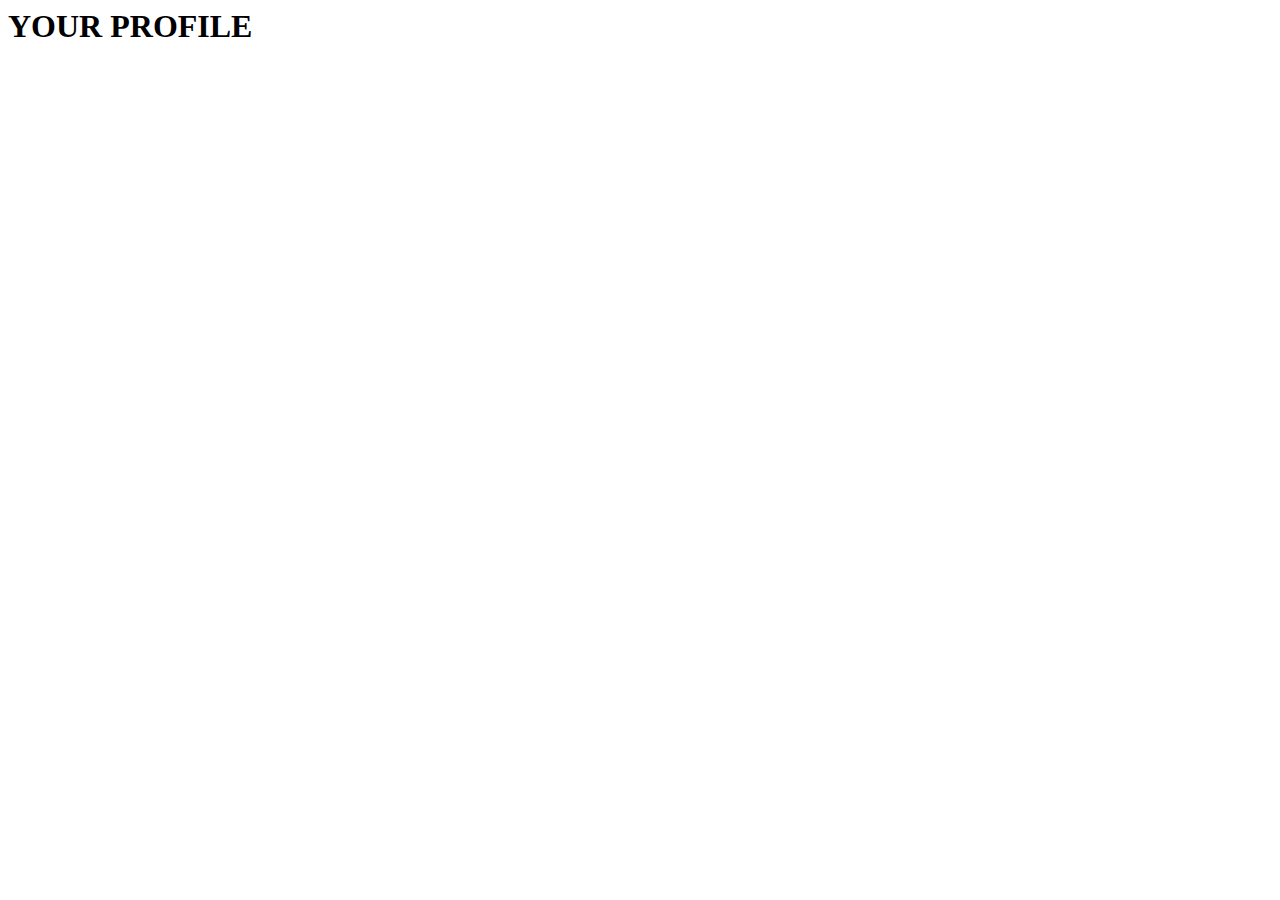
==== my_den/md_index.html @ f7eb51fd "Beta Update 2.0" ====
<html>
    <head>
        <title>My Den</title>

        <!-- Link the CSS file -->
        <link rel="stylesheet" href="src/styles.css">

        <!-- Add the Icon in the page -->
        <link rel="icon" href="../global_src/favicon.ico" type="image/x-icon">
    </head>
    <body>
        <h1>YOUR PROFILE</h1>
    </body>
</html>
---- my_den/src/styles.css ----
body {


}
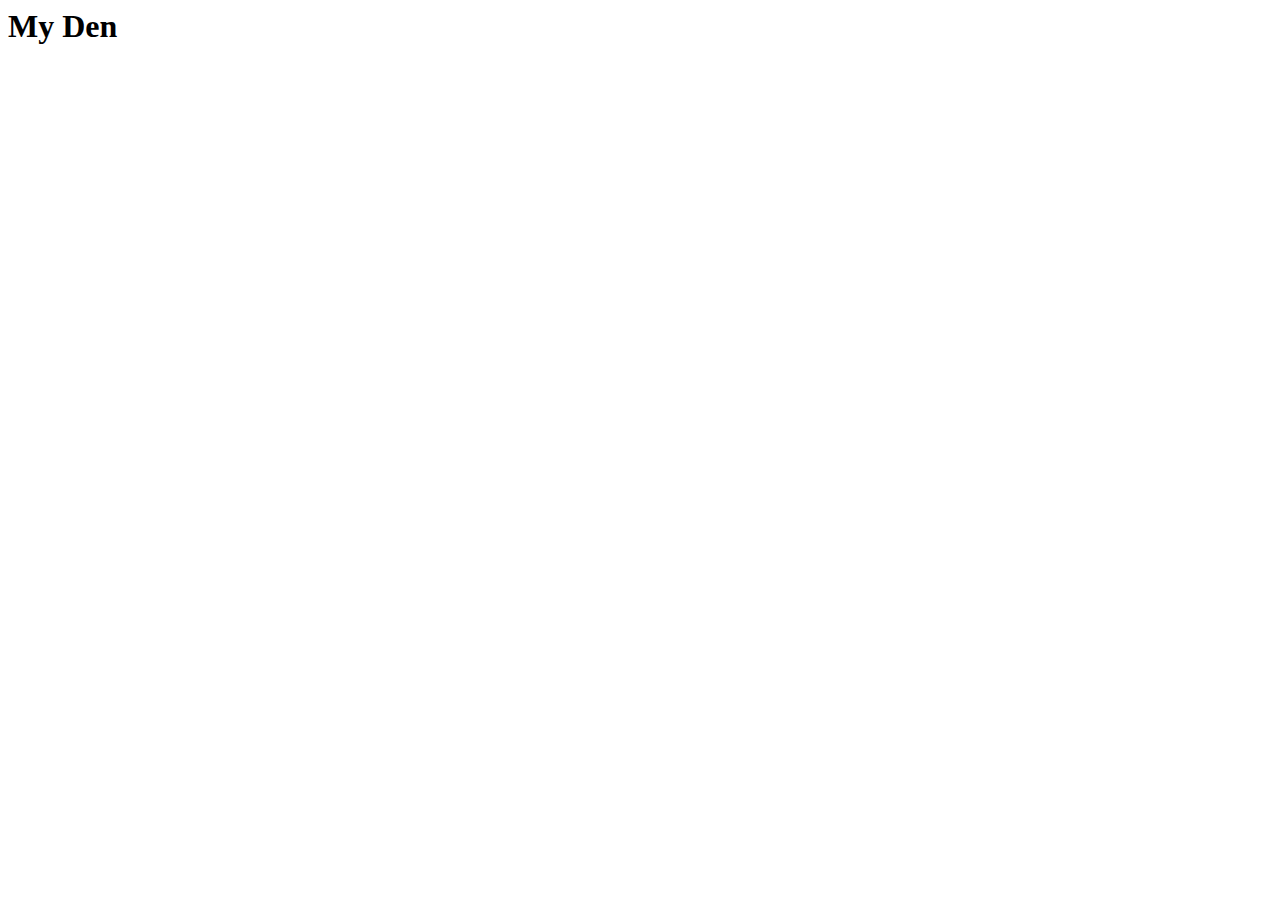
==== commit 7452e77d: "Test Commit" ====
--- a/my_den/md_index.html
+++ b/my_den/md_index.html
@@ -9,6 +9,6 @@
         <link rel="icon" href="../global_src/favicon.ico" type="image/x-icon">
     </head>
     <body>
-        <h1>YOUR PROFILE</h1>
+        <h1>My Den</h1>
     </body>
 </html>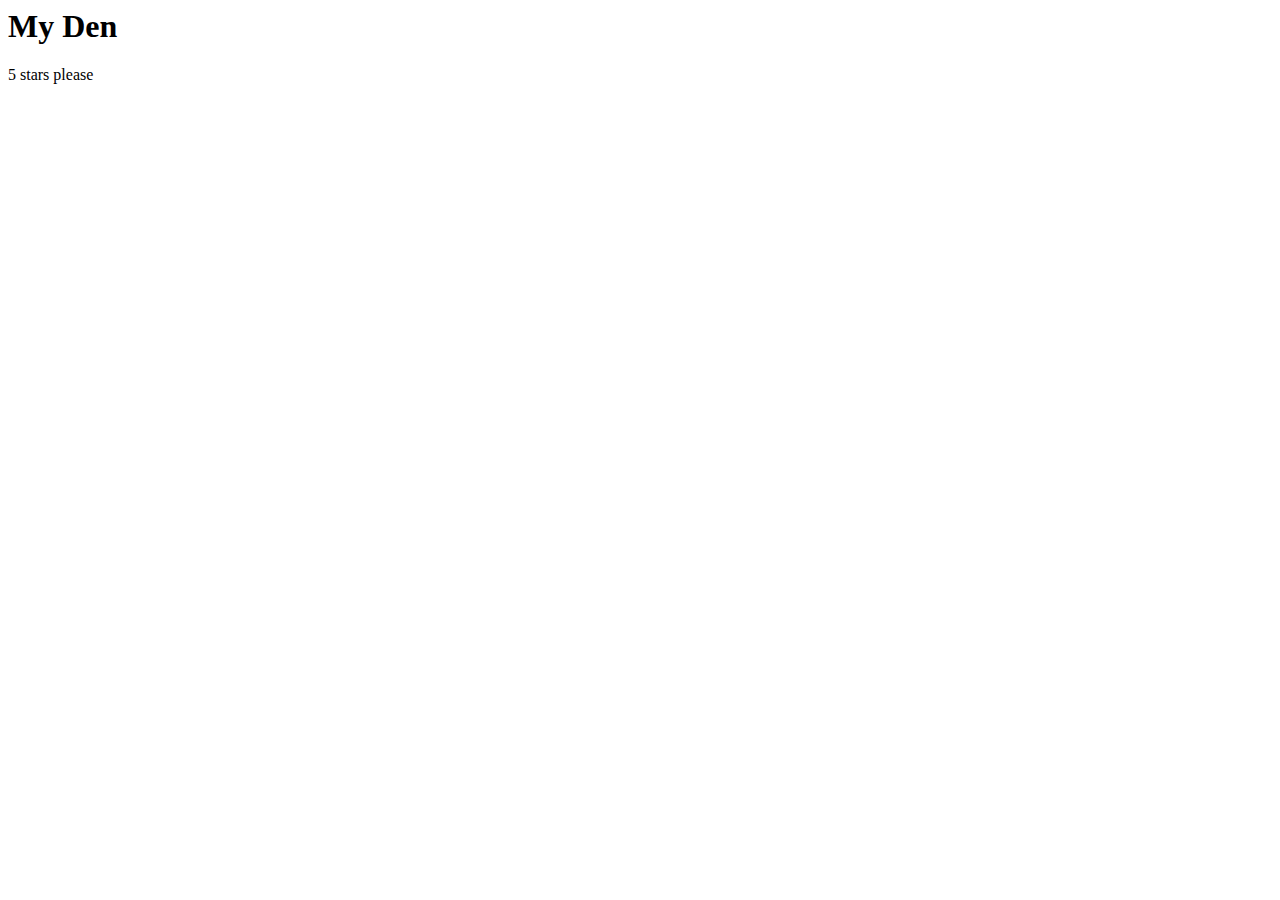
==== commit 29dfad11: "Test Commit" ====
--- a/my_den/md_index.html
+++ b/my_den/md_index.html
@@ -10,5 +10,6 @@
     </head>
     <body>
         <h1>My Den</h1>
+        <p>5 stars please</p>
     </body>
 </html>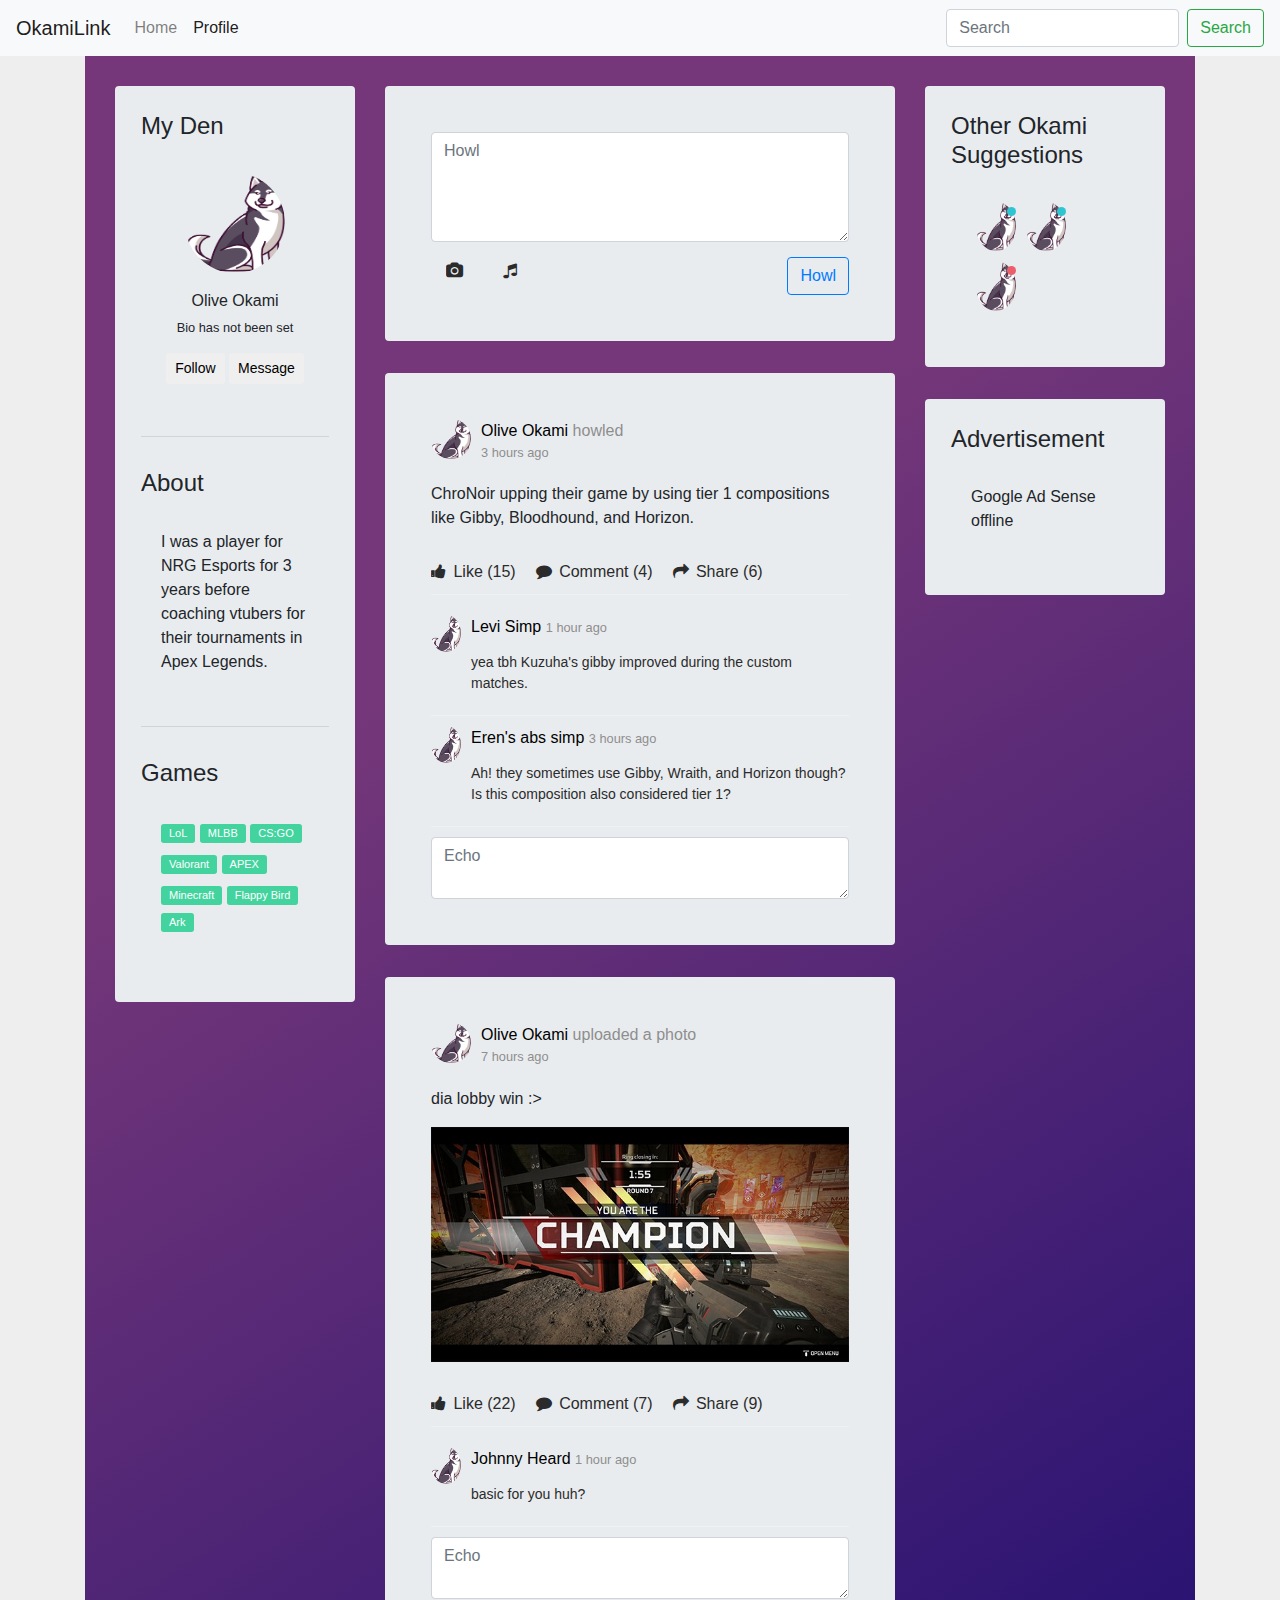
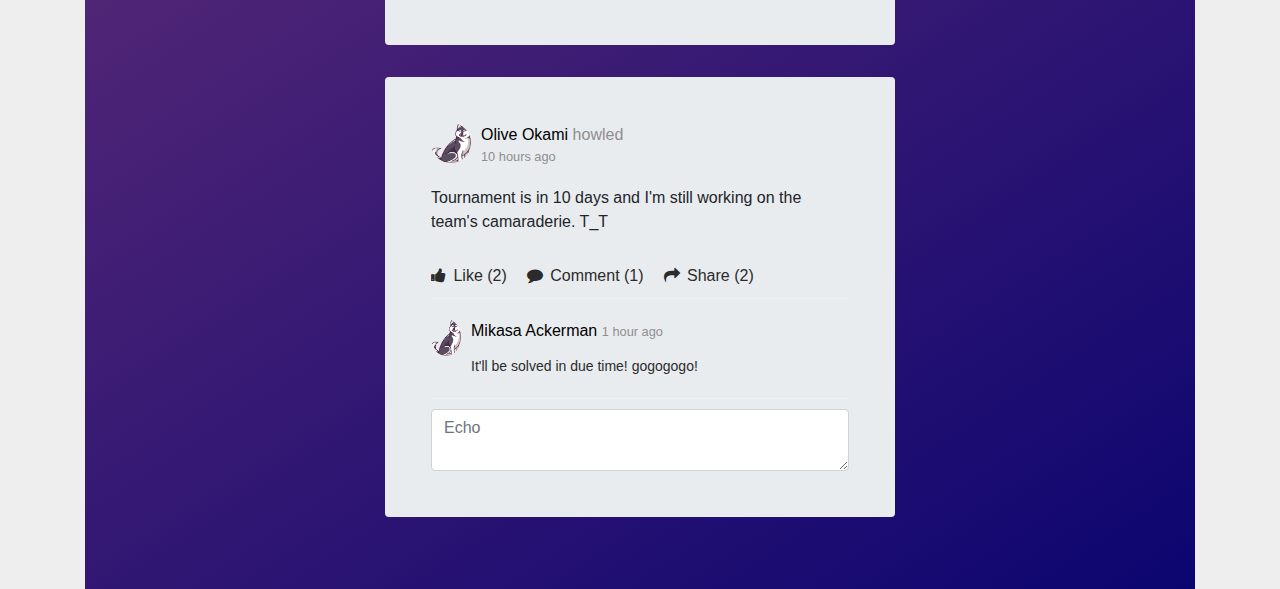
==== commit 9fcea818: "Profile Frontend" ====
--- a/my_den/md_index.html
+++ b/my_den/md_index.html
@@ -1,15 +1,236 @@
 <html>
     <head>
         <title>My Den</title>
-
-        <!-- Link the CSS file -->
+        <link rel="stylesheet" href="https://maxcdn.bootstrapcdn.com/bootstrap/4.0.0/css/bootstrap.min.css" integrity="sha384-Gn5384xqQ1aoWXA+058RXPxPg6fy4IWvTNh0E263XmFcJlSAwiGgFAW/dAiS6JXm" crossorigin="anonymous">
         <link rel="stylesheet" href="src/styles.css">
-
-        <!-- Add the Icon in the page -->
         <link rel="icon" href="../global_src/favicon.ico" type="image/x-icon">
+        <link href="https://maxcdn.bootstrapcdn.com/font-awesome/4.7.0/css/font-awesome.min.css" rel="stylesheet" />
     </head>
     <body>
-        <h1>My Den</h1>
-        <p>5 stars please</p>
+
+        <nav class="navbar navbar-expand-lg navbar-light bg-light">
+            <a class="navbar-brand" href="#">OkamiLink</a>
+            <button class="navbar-toggler" type="button" data-toggle="collapse" data-target="#navbarSupportedContent" aria-controls="navbarSupportedContent" aria-expanded="false" aria-label="Toggle navigation">
+              <span class="navbar-toggler-icon"></span>
+            </button>
+          
+            <div class="collapse navbar-collapse" id="navbarSupportedContent">
+              <ul class="navbar-nav mr-auto">
+                <li class="nav-item">
+                  <a class="nav-link" href="../okami_frontpage/of_index.html">Home <span class="sr-only">(current)</span></a>
+                </li>
+                <li class="nav-item active">
+                  <a class="nav-link" href="#">Profile</a>
+                </li>
+              </ul>
+              <form class="form-inline my-2 my-lg-0">
+                <input class="form-control mr-sm-2" type="search" placeholder="Search" aria-label="Search">
+                <button class="btn btn-outline-success my-2 my-sm-0" type="submit">Search</button>
+              </form>
+            </div>
+          </nav>
+
+        <div class="container">
+        <div class="page-inner no-page-title">
+            <div id="main-wrapper">
+                <div class="row">
+
+                    <div class="col-lg-5 col-xl-3">
+                        <div class="card card-white grid-margin">
+                            <div class="card-heading clearfix">
+                                <h4 class="card-title">My Den</h4>
+                            </div>
+                            <div class="card-body user-profile-card mb-3">
+                                <img src="../global_src/Lobo.png" class="user-profile-image rounded-circle" alt="" />
+                                <h4 class="text-center h6 mt-2">Olive Okami</h4>
+                                <p class="text-center small">Bio has not been set</p>
+                                <button class="btn btn-theme btn-sm">Follow</button>
+                                <button class="btn btn-theme btn-sm">Message</button>
+                            </div>
+                            <hr />
+                            <div class="card-heading clearfix mt-3">
+                                <h4 class="card-title">About</h4>
+                            </div>
+                            <div class="card-body mb-3">
+                                <p class="mb-0">
+                                    I was a player for NRG Esports for 3 years before coaching vtubers for their tournaments in Apex Legends.
+                                </p>
+                            </div>
+                            <hr />
+                            <div class="card-heading clearfix mt-3">
+                                <h4 class="card-title">Games</h4>
+                            </div>
+                            <div class="card-body mb-3">
+                                <a href="#" class="label label-success mb-2">LoL</a>
+                                <a href="#" class="label label-success mb-2">MLBB</a>
+                                <a href="#" class="label label-success mb-2">CS:GO</a>
+                                <a href="#" class="label label-success mb-2">Valorant</a>
+                                <a href="#" class="label label-success mb-2">APEX</a>
+                                <a href="#" class="label label-success mb-2">Minecraft</a>
+                                <a href="#" class="label label-success mb-2">Flappy Bird</a>
+                                <a href="#" class="label label-success mb-2">Ark</a>
+                            </div>
+                        </div>
+                    </div>
+
+
+
+                    <div class="col-lg-7 col-xl-6">
+                        <div class="card card-white grid-margin">
+                            <div class="card-body">
+                                <div class="post">
+                                    <textarea class="form-control" placeholder="Howl" rows="4"></textarea>
+                                    <div class="post-options">
+                                        <a href="#"><i class="fa fa-camera"></i></a>
+                                        <a href="#"><i class="fas fa-video"></i></a>
+                                        <a href="#"><i class="fa fa-music"></i></a>
+                                        <button class="btn btn-outline-primary float-right">Howl</button>
+                                    </div>
+                                </div>
+                            </div>
+                        </div>
+                        <div class="profile-timeline">
+                            <ul class="list-unstyled">
+                                <li class="timeline-item">
+                                    <div class="card card-white grid-margin">
+                                        <div class="card-body">
+                                            <div class="timeline-item-header">
+                                                <img src="../global_src/Lobo.png" alt="" />
+                                                <p>Olive Okami <span>howled</span></p>
+                                                <small>3 hours ago</small>
+                                            </div>
+                                            <div class="timeline-item-post">
+                                                <p>
+                                                    ChroNoir upping their game by using tier 1 compositions like Gibby, Bloodhound, and Horizon.
+                                                </p>
+                                                <div class="timeline-options">
+                                                    <a href="#"><i class="fa fa-thumbs-up"></i> Like (15)</a>
+                                                    <a href="#"><i class="fa fa-comment"></i> Comment (4)</a>
+                                                    <a href="#"><i class="fa fa-share"></i> Share (6)</a>
+                                                </div>
+                                                <div class="timeline-comment">
+                                                    <div class="timeline-comment-header">
+                                                        <img src="../global_src/Lobo.png" alt="" />
+                                                        <p>Levi Simp <small>1 hour ago</small></p>
+                                                    </div>
+                                                    <p class="timeline-comment-text">
+                                                        yea tbh Kuzuha's gibby improved during the custom matches.
+                                                    </p>
+                                                </div>
+                                                <div class="timeline-comment">
+                                                    <div class="timeline-comment-header">
+                                                        <img src="../global_src/Lobo.png" alt="" />
+                                                        <p>Eren's abs simp <small>3 hours ago</small></p>
+                                                    </div>
+                                                    <p class="timeline-comment-text">
+                                                        Ah! they sometimes use Gibby, Wraith, and Horizon though? Is this composition also considered tier 1?
+                                                    </p>
+                                                </div>
+                                                <textarea class="form-control" placeholder="Echo"></textarea>
+                                            </div>
+                                        </div>
+                                    </div>
+                                </li>
+                                <li class="timeline-item">
+                                    <div class="card card-white grid-margin">
+                                        <div class="card-body">
+                                            <div class="timeline-item-header">
+                                                <img src="../global_src/Lobo.png" alt="" />
+                                                <p>Olive Okami <span>uploaded a photo</span></p>
+                                                <small>7 hours ago</small>
+                                            </div>
+                                            <div class="timeline-item-post">
+                                                <p>dia lobby win :></p>
+                                                <img src="src/winHowl.jpg" alt="" />
+                                                <div class="timeline-options">
+                                                    <a href="#"><i class="fa fa-thumbs-up"></i> Like (22)</a>
+                                                    <a href="#"><i class="fa fa-comment"></i> Comment (7)</a>
+                                                    <a href="#"><i class="fa fa-share"></i> Share (9)</a>
+                                                </div>
+                                                <div class="timeline-comment">
+                                                    <div class="timeline-comment-header">
+                                                        <img src="../global_src/Lobo.png" alt="" />
+                                                        <p>Johnny Heard <small>1 hour ago</small></p>
+                                                    </div>
+                                                    <p class="timeline-comment-text">basic for you huh?</p>
+                                                </div>
+                                                <textarea class="form-control" placeholder="Echo"></textarea>
+                                            </div>
+                                        </div>
+                                    </div>
+                                </li>
+                                <li class="timeline-item">
+                                    <div class="card card-white grid-margin">
+                                        <div class="card-body">
+                                            <div class="timeline-item-header">
+                                                <img src="../global_src/Lobo.png" alt="" />
+                                                <p>Olive Okami <span>howled</span></p>
+                                                <small>10 hours ago</small>
+                                            </div>
+                                            <div class="timeline-item-post">
+                                                <p>
+                                                    Tournament is in 10 days and I'm still working on the team's camaraderie. T_T
+                                                </p>
+                                                <div class="timeline-options">
+                                                    <a href="#"><i class="fa fa-thumbs-up"></i> Like (2)</a>
+                                                    <a href="#"><i class="fa fa-comment"></i> Comment (1)</a>
+                                                    <a href="#"><i class="fa fa-share"></i> Share (2)</a>
+                                                </div>
+                                                <div class="timeline-comment">
+                                                    <div class="timeline-comment-header">
+                                                        <img src="../global_src/Lobo.png" alt="" />
+                                                        <p>Mikasa Ackerman <small>1 hour ago</small></p>
+                                                    </div>
+                                                    <p class="timeline-comment-text">
+                                                        It'll be solved in due time! gogogogo!
+                                                    </p>
+                                                </div>
+                                                <textarea class="form-control" placeholder="Echo"></textarea>
+                                            </div>
+                                        </div>
+                                    </div>
+                                </li>
+                            </ul>
+                        </div>
+                    </div>
+                    <div class="col-lg-12 col-xl-3">
+                        <div class="card card-white grid-margin">
+                            <div class="card-heading clearfix">
+                                <h4 class="card-title">Other Okami Suggestions</h4>
+                            </div>
+                            <div class="card-body">
+                                <div class="team">
+                                    <div class="team-member">
+                                        <div class="online on"></div>
+                                        <img src="../global_src/Lobo.png" alt="" />
+                                    </div>
+                                    <div class="team-member">
+                                        <div class="online on"></div>
+                                        <img src="../global_src/Lobo.png" alt="" />
+                                    </div>
+                                    <div class="team-member">
+                                        <div class="online off"></div>
+                                        <img src="../global_src/Lobo.png" alt="" />
+                                    </div>
+                                </div>
+                            </div>
+                        </div>
+                        <div class="card card-white grid-margin">
+                            <div class="card-heading clearfix">
+                                <h4 class="card-title">Advertisement</h4>
+                            </div>
+                            <div class="card-body">
+                                <p>
+                                    Google Ad Sense offline
+                                </p>
+                            </div>
+                        </div>
+                    </div>
+
+                </div>
+            </div>
+
+        </div>
+        </div>
     </body>
 </html>--- a/my_den/src/styles.css
+++ b/my_den/src/styles.css
@@ -1,4 +1,211 @@
 body {
-
-
+    background:#eee;
+}
+.page-inner.no-page-title {
+    padding-top: 30px;
+}
+.page-inner {
+    position: relative;
+    min-height: calc(100% - 56px);
+    padding: 20px 30px 40px 30px;
+    background: rgb(12,5,112);
+    background: linear-gradient(327deg, rgba(12,5,112,1) 0%, rgba(117,55,121,1) 71%);
+}
+.card.card-white {
+    background-color: #e9ecef;
+    border: 1px solid transparent;
+    border-radius: 4px;
+    box-shadow: 0 0.05rem 0.01rem rgba(75, 75, 90, 0.075);
+    padding: 25px;
+}
+.grid-margin {
+    margin-bottom: 2rem;
+}
+.profile-timeline ul li .timeline-item-header {
+    width: 100%;
+    overflow: hidden;
+}
+.profile-timeline ul li .timeline-item-header img {
+    width: 40px;
+    height: 40px;
+    float: left;
+    margin-right: 10px;
+    border-radius: 50%;
+}
+.profile-timeline ul li .timeline-item-header p {
+    margin: 0;
+    color: #000;
+    font-weight: 500;
+}
+.profile-timeline ul li .timeline-item-header p span {
+    margin: 0;
+    color: #8e8e8e;
+    font-weight: normal;
+}
+.profile-timeline ul li .timeline-item-header small {
+    margin: 0;
+    color: #8e8e8e;
+}
+.profile-timeline ul li .timeline-item-post {
+    padding: 20px 0 0 0;
+    position: relative;
+}
+.profile-timeline ul li .timeline-item-post > img {
+    width: 100%;
+}
+.timeline-options {
+    overflow: hidden;
+    margin-top: 20px;
+    margin-bottom: 20px;
+    border-bottom: 1px solid #f1f1f1;
+    padding: 10px 0 10px 0;
+}
+.timeline-options a {
+    display: block;
+    margin-right: 20px;
+    float: left;
+    color: #2b2b2b;
+    text-decoration: none;
+}
+.timeline-options a i {
+    margin-right: 3px;
+}
+.timeline-options a:hover {
+    color: #5369f8;
+}
+.timeline-comment {
+    overflow: hidden;
+    margin-bottom: 10px;
+    width: 100%;
+    border-bottom: 1px solid #f1f1f1;
+    padding-bottom: 5px;
+}
+.timeline-comment .timeline-comment-header {
+    overflow: hidden;
+}
+.timeline-comment .timeline-comment-header img {
+    width: 30px;
+    border-radius: 50%;
+    float: left;
+    margin-right: 10px;
+}
+.timeline-comment .timeline-comment-header p {
+    color: #000;
+    float: left;
+    margin: 0;
+    font-weight: 500;
+}
+.timeline-comment .timeline-comment-header small {
+    font-weight: normal;
+    color: #8e8e8e;
+}
+.timeline-comment p.timeline-comment-text {
+    display: block;
+    color: #2b2b2b;
+    font-size: 14px;
+    padding-left: 40px;
+}
+.post-options {
+    overflow: hidden;
+    margin-top: 15px;
+    margin-left: 15px;
+}
+.post-options a {
+    display: block;
+    margin-top: 5px;
+    margin-right: 20px;
+    float: left;
+    color: #2b2b2b;
+    text-decoration: none;
+    font-size: 16px !important;
+}
+.post-options a:hover {
+    color: #5369f8;
+}
+.online {
+    position: absolute;
+    top: 2px;
+    right: 2px;
+    display: block;
+    width: 9px;
+    height: 9px;
+    border-radius: 50%;
+    background: #ccc;
+}
+.online.on {
+    background: #2ec5d3;
+}
+.online.off {
+    background: #ec5e69;
+}
+#cd-timeline::before {
+    border: 0;
+    background: #f1f1f1;
+}
+.cd-timeline-content p,
+.cd-timeline-content .cd-read-more,
+.cd-timeline-content .cd-date {
+    font-size: 14px;
+}
+.cd-timeline-img.cd-success {
+    background: #2ec5d3;
+}
+.cd-timeline-img.cd-danger {
+    background: #ec5e69;
+}
+.cd-timeline-img.cd-info {
+    background: #5893df;
+}
+.cd-timeline-img.cd-warning {
+    background: #f1c205;
+}
+.cd-timeline-img.cd-primary {
+    background: #9f7ce1;
+}
+.page-inner.full-page {
+    display: -webkit-box;
+    display: -moz-box;
+    display: -ms-flexbox;
+    display: -webkit-flex;
+    display: flex;
+}
+.user-profile-card {
+    text-align: center;
+}
+.user-profile-image {
+    width: 100px;
+    height: 100px;
+    margin-bottom: 10px;
+}
+.team .team-member {
+    display: block;
+    overflow: hidden;
+    margin-bottom: 10px;
+    float: left;
+    position: relative;
+}
+.team .team-member .online {
+    top: 5px;
+    right: 5px;
+}
+.team .team-member img {
+    width: 40px;
+    float: left;
+    border-radius: 50%;
+    margin: 0 5px 0 5px;
+}
+.label.label-success {
+    background: #43d39e;
+}
+.label {
+    font-weight: 400;
+    padding: 4px 8px;
+    font-size: 11px;
+    display: inline-block;
+    line-height: 1;
+    color: #fff;
+    text-align: center;
+    white-space: nowrap;
+    vertical-align: baseline;
+    border-radius: 0.25em;
 }